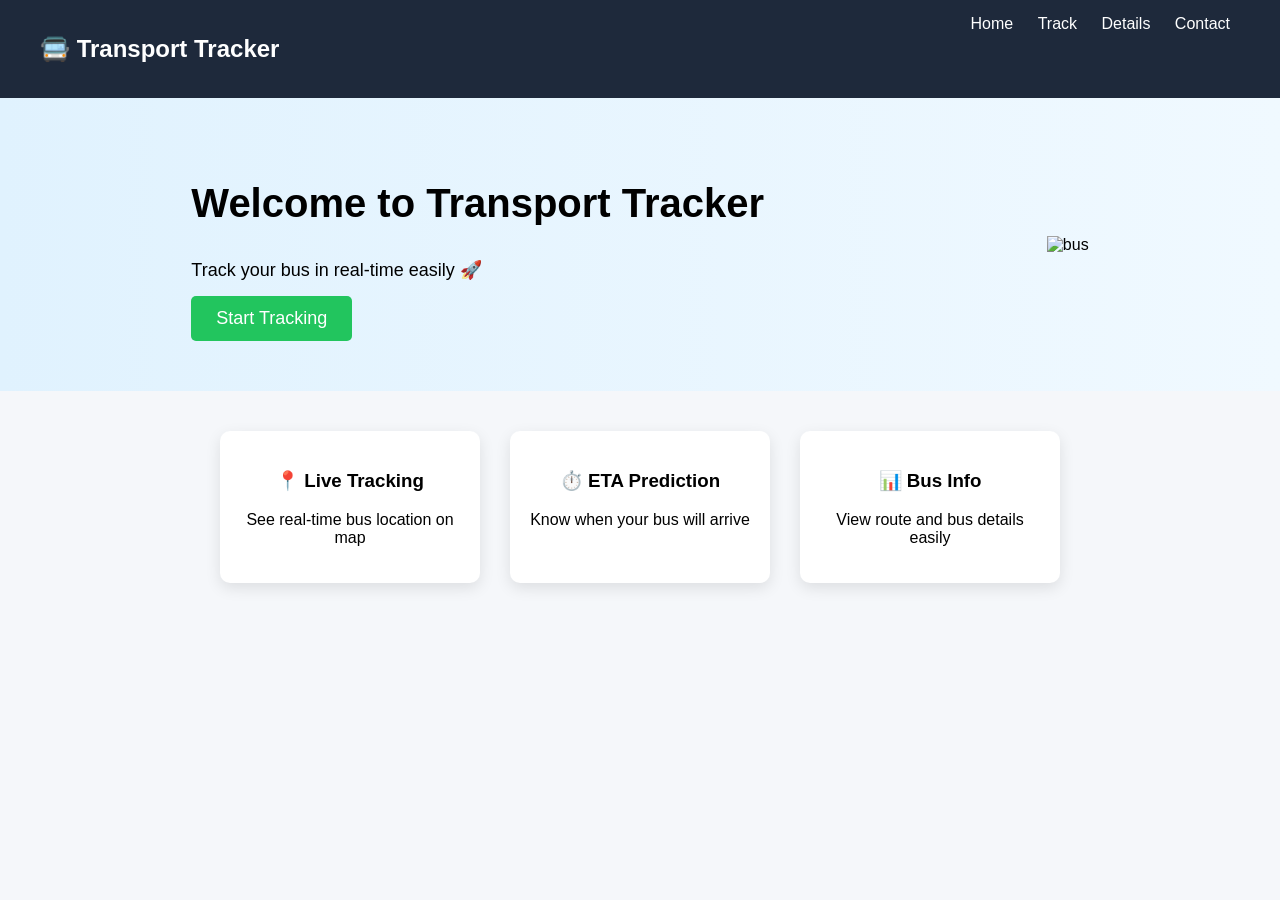
==== index.html @ 19d1b6da "Initial commit" ====
<!DOCTYPE html>
<html>
<head>
  <title>Transport Tracker</title>
  <link rel="stylesheet" href="style.css">
</head>

<body>

<nav class="navbar">
  <h2>🚍 Transport Tracker</h2>
  <div>
    <a href="index.html">Home</a>
    <a href="track.html">Track</a>
    <a href="details.html">Details</a>
    <a href="contact.html">Contact</a>
  </div>
</nav>

<section class="hero">
  <div class="hero-text">
    <h1>Welcome to Transport Tracker</h1>
    <p>Track your bus in real-time easily 🚀</p>
    <a href="track.html">
      <button class="btn">Start Tracking</button>
    </a>
  </div>
  <div class="hero-img">
    <img src="https://cdn-icons-png.flaticon.com/512/744/744465.png" alt="bus">
 </div>
  
</section>

<section class="features">

  <div class="card">
    <h3>📍 Live Tracking</h3>
    <p>See real-time bus location on map</p>
  </div>

  <div class="card">
    <h3>⏱️ ETA Prediction</h3>
    <p>Know when your bus will arrive</p>
  </div>

  <div class="card">
    <h3>📊 Bus Info</h3>
    <p>View route and bus details easily</p>
  </div>

</section>

</body>
</html>
---- style.css ----
body {
  margin: 0;
  font-family: 'Segoe UI', sans-serif;
  background: #f5f7fa;
}

/* NAVBAR */
.navbar {
  display: flex;
  justify-content: space-between;
  padding: 15px 40px;
  background: #1e293b;
  color: white;
}

.navbar a {
  color: white;
  margin: 10px;
  text-decoration: none;
}

.navbar a:hover {
  color: #38bdf8;
}

/* HERO SECTION */
.hero {
  display: flex;
  align-items: center;
  justify-content: space-around;
  padding: 50px;
  background: linear-gradient(to right, #e0f2fe, #f0f9ff);
}

.hero-text h1 {
  font-size: 40px;
}

.hero-text p {
  font-size: 18px;
  margin: 15px 0;
}
.hero-img img {
  width: 300px;
  height: auto;
}

.btn {
  padding: 12px 25px;
  background: #22c55e;
  color: white;
  border: none;
  font-size: 18px;
  cursor: pointer;
  border-radius: 5px;
}

.btn:hover {
  background: #16a34a;
}

/* IMAGE */
.hero-img img {
  width: 250px;
}

/* FEATURES */
.features {
  display: flex;
  justify-content: center;
  gap: 30px;
  padding: 40px;
}

.card {
  background: white;
  padding: 20px;
  width: 220px;
  text-align: center;
  border-radius: 10px;
  box-shadow: 0 5px 15px rgba(0,0,0,0.1);
}

.card:hover {
  transform: scale(1.05);
}
/* CONTACT PAGE */

.contact-container {
  padding: 40px;
  text-align: center;
}

.contact-box {
  display: flex;
  justify-content: center;
  gap: 40px;
  margin-top: 30px;
  flex-wrap: wrap;
}

.contact-info {
  background: white;
  padding: 20px;
  width: 250px;
  border-radius: 10px;
  box-shadow: 0 5px 15px rgba(0,0,0,0.1);
}

.contact-form {
  display: flex;
  flex-direction: column;
  width: 300px;
}

.contact-form input,
.contact-form textarea {
  margin: 10px 0;
  padding: 10px;
  border-radius: 5px;
  border: 1px solid #ccc;
}

.contact-form button {
  padding: 10px;
  background: #22c55e;
  color: white;
  border: none;
  cursor: pointer;
  border-radius: 5px;
}

.contact-form button:hover {
  background: #16a34a;
}
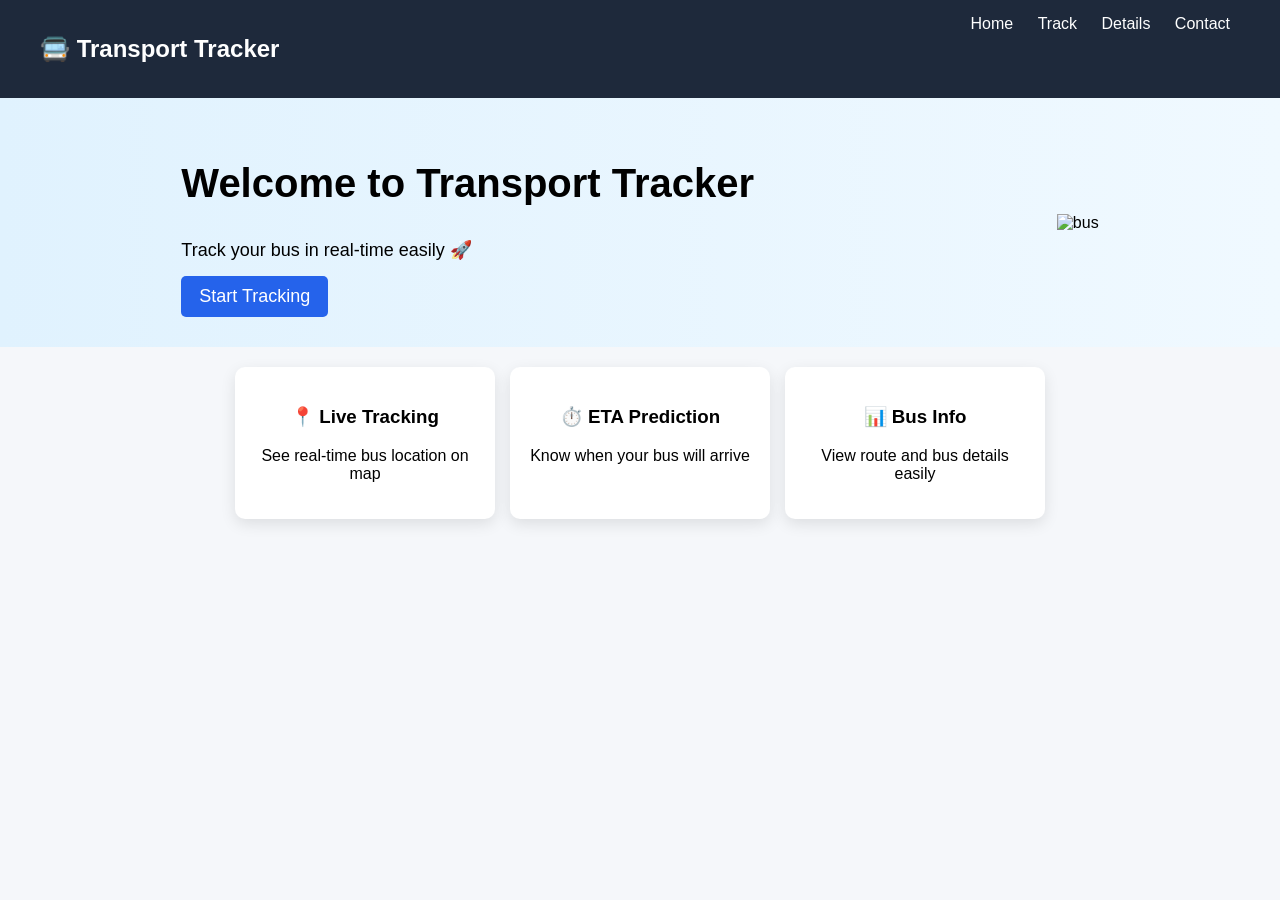
==== commit 6fc6902e: "added about page and images" ====
--- a/index.html
+++ b/index.html
@@ -1,12 +1,60 @@
 <!DOCTYPE html>
 <html>
 <head>
-  <title>Transport Tracker</title>
+  <title>Smart Transport Tracker</title>
   <link rel="stylesheet" href="style.css">
+
+  <style>
+    /* small improvements only */
+
+    .btn {
+      padding: 10px 18px;
+      background: #2563eb;
+      color: white;
+      border: none;
+      border-radius: 5px;
+      cursor: pointer;
+    }
+
+    .btn:hover {
+      background: #1e40af;
+    }
+
+    .hero-img img {
+      width: 180px;
+    }
+
+    .card {
+      transition: 0.3s;
+    }
+
+    .card:hover {
+      transform: scale(1.05);
+    }
+
+    .hero {
+      padding: 30px;
+    }
+
+    .features {
+      padding: 20px;
+      gap: 15px;
+    }
+  </style>
 </head>
 
 <body>
 
+<script>
+let hour = new Date().getHours();
+let msg = "Welcome";
+
+if(hour < 12) msg = "Good Morning ☀️";
+else if(hour < 18) msg = "Good Afternoon 🌤️";
+else msg = "Good Evening 🌙";
+
+document.getElementById("greet").innerText = msg;
+</script>
 <nav class="navbar">
   <h2>🚍 Transport Tracker</h2>
   <div>
@@ -19,16 +67,16 @@
 
 <section class="hero">
   <div class="hero-text">
-    <h1>Welcome to Transport Tracker</h1>
-    <p>Track your bus in real-time easily 🚀</p>
-    <a href="track.html">
-      <button class="btn">Start Tracking</button>
-    </a>
-  </div>
+  <h1>Welcome to  Transport Tracker</h1>
+  <p>Track your bus in real-time easily 🚀</p>
+
+  <!-- ✅ ONE BUTTON ONLY -->
+  <button class="btn" onclick="start()">Start Tracking</button>
+
+</div>
   <div class="hero-img">
     <img src="https://cdn-icons-png.flaticon.com/512/744/744465.png" alt="bus">
- </div>
-  
+  </div>
 </section>
 
 <section class="features">
@@ -48,7 +96,15 @@
     <p>View route and bus details easily</p>
   </div>
 
+
 </section>
+
+<script>
+function start(){
+  alert("Opening Live Tracking...");
+  window.location.href = "track.html";
+}
+</script>
 
 </body>
 </html>
--- a/style.css
+++ b/style.css
@@ -132,4 +132,51 @@
 
 .contact-form button:hover {
   background: #16a34a;
+}
+td:first-child {
+  font-weight: bold;
+}
+table {
+  margin: auto;
+  border-collapse: collapse;
+  width: 70%;
+  background: white;
+}
+
+th {
+  background: #1e293b;
+  color: white;
+}
+
+td, th {
+  padding: 12px;
+  text-align: center;
+  border: 1px solid #ddd;
+}
+
+tr:hover {
+  background: #f1f5f9;
+}
+.summary {
+  display: flex;
+  justify-content: center;
+  gap: 20px;
+  margin: 20px;
+}
+
+.summary .card {
+  background: white;
+  padding: 20px;
+  width: 150px;
+  border-radius: 10px;
+  box-shadow: 0 5px 15px rgba(0,0,0,0.1);
+}
+.hero-img img {
+  width: 180px;
+  animation: move 2s infinite alternate;
+}
+
+@keyframes move {
+  from { transform: translateX(0); }
+  to { transform: translateX(20px); }
 }
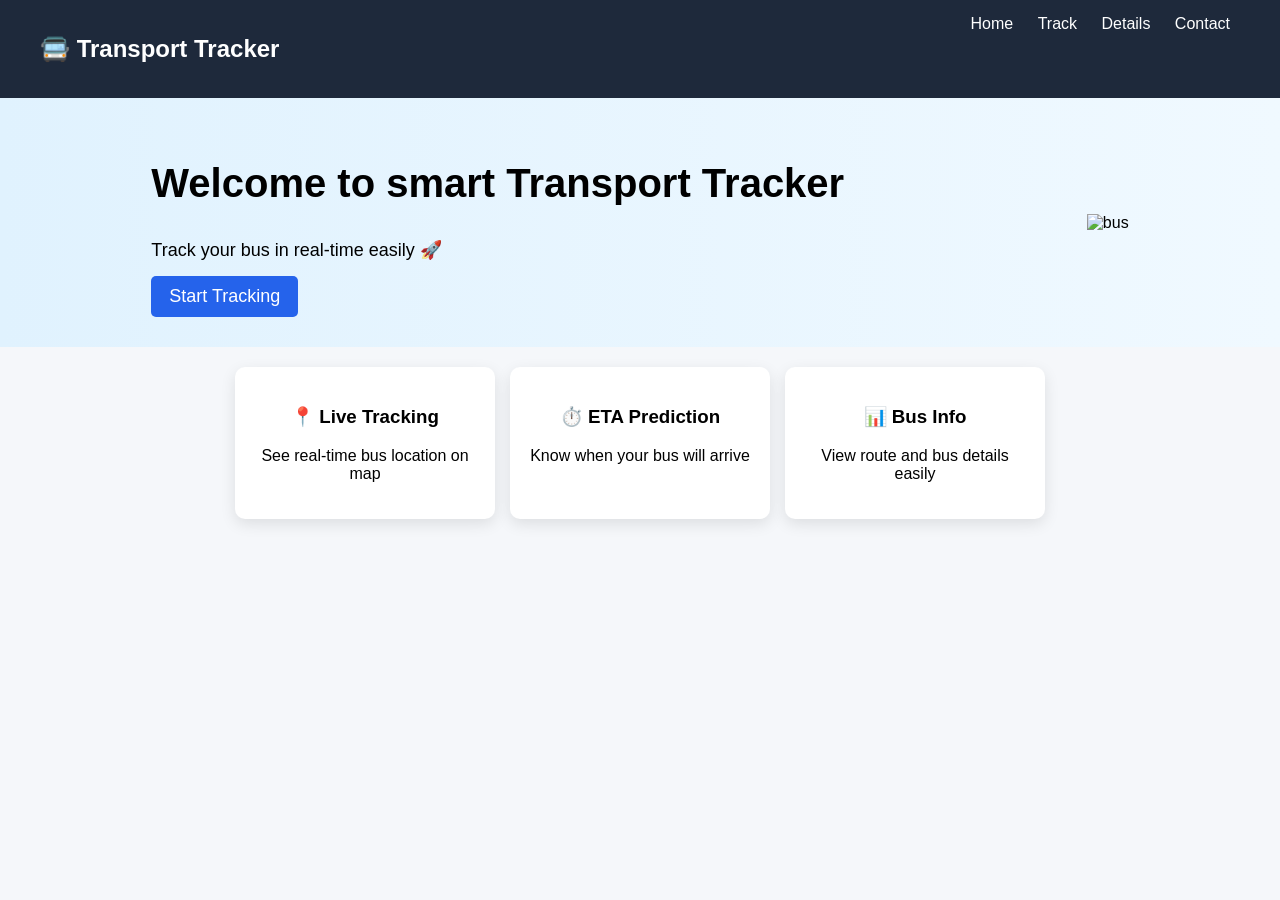
==== commit d6c78956: "test1" ====
--- a/index.html
+++ b/index.html
@@ -1,7 +1,7 @@
 <!DOCTYPE html>
 <html>
 <head>
-  <title>Smart Transport Tracker</title>
+  <title>Smart Transport Tracker system</title>
   <link rel="stylesheet" href="style.css">
 
   <style>
@@ -67,7 +67,7 @@
 
 <section class="hero">
   <div class="hero-text">
-  <h1>Welcome to  Transport Tracker</h1>
+  <h1>Welcome to smart Transport Tracker</h1>
   <p>Track your bus in real-time easily 🚀</p>
 
   <!-- ✅ ONE BUTTON ONLY -->
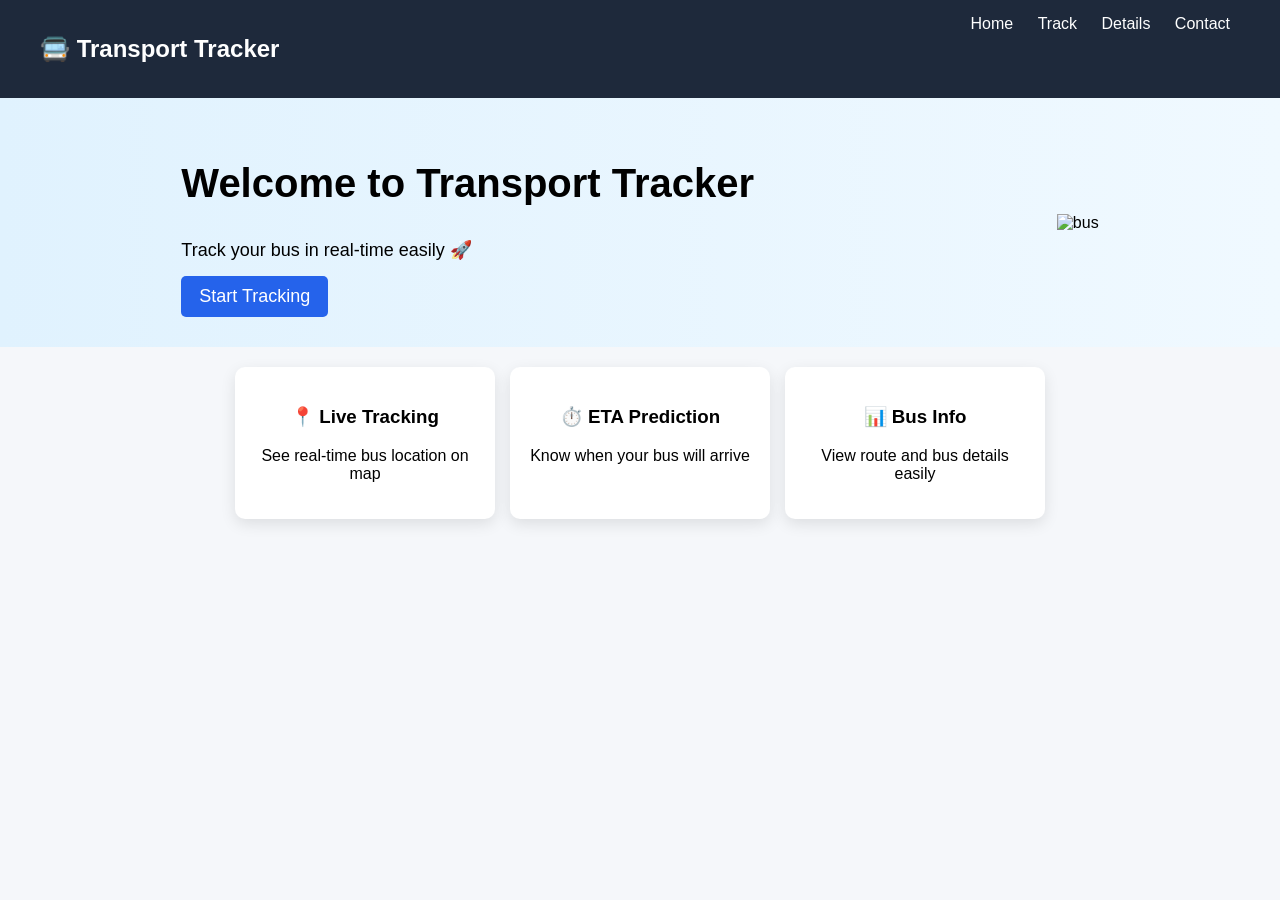
==== commit 152b0524: "test1" ====
--- a/index.html
+++ b/index.html
@@ -67,7 +67,7 @@
 
 <section class="hero">
   <div class="hero-text">
-  <h1>Welcome to smart Transport Tracker</h1>
+  <h1>Welcome to  Transport Tracker</h1>
   <p>Track your bus in real-time easily 🚀</p>
 
   <!-- ✅ ONE BUTTON ONLY -->
